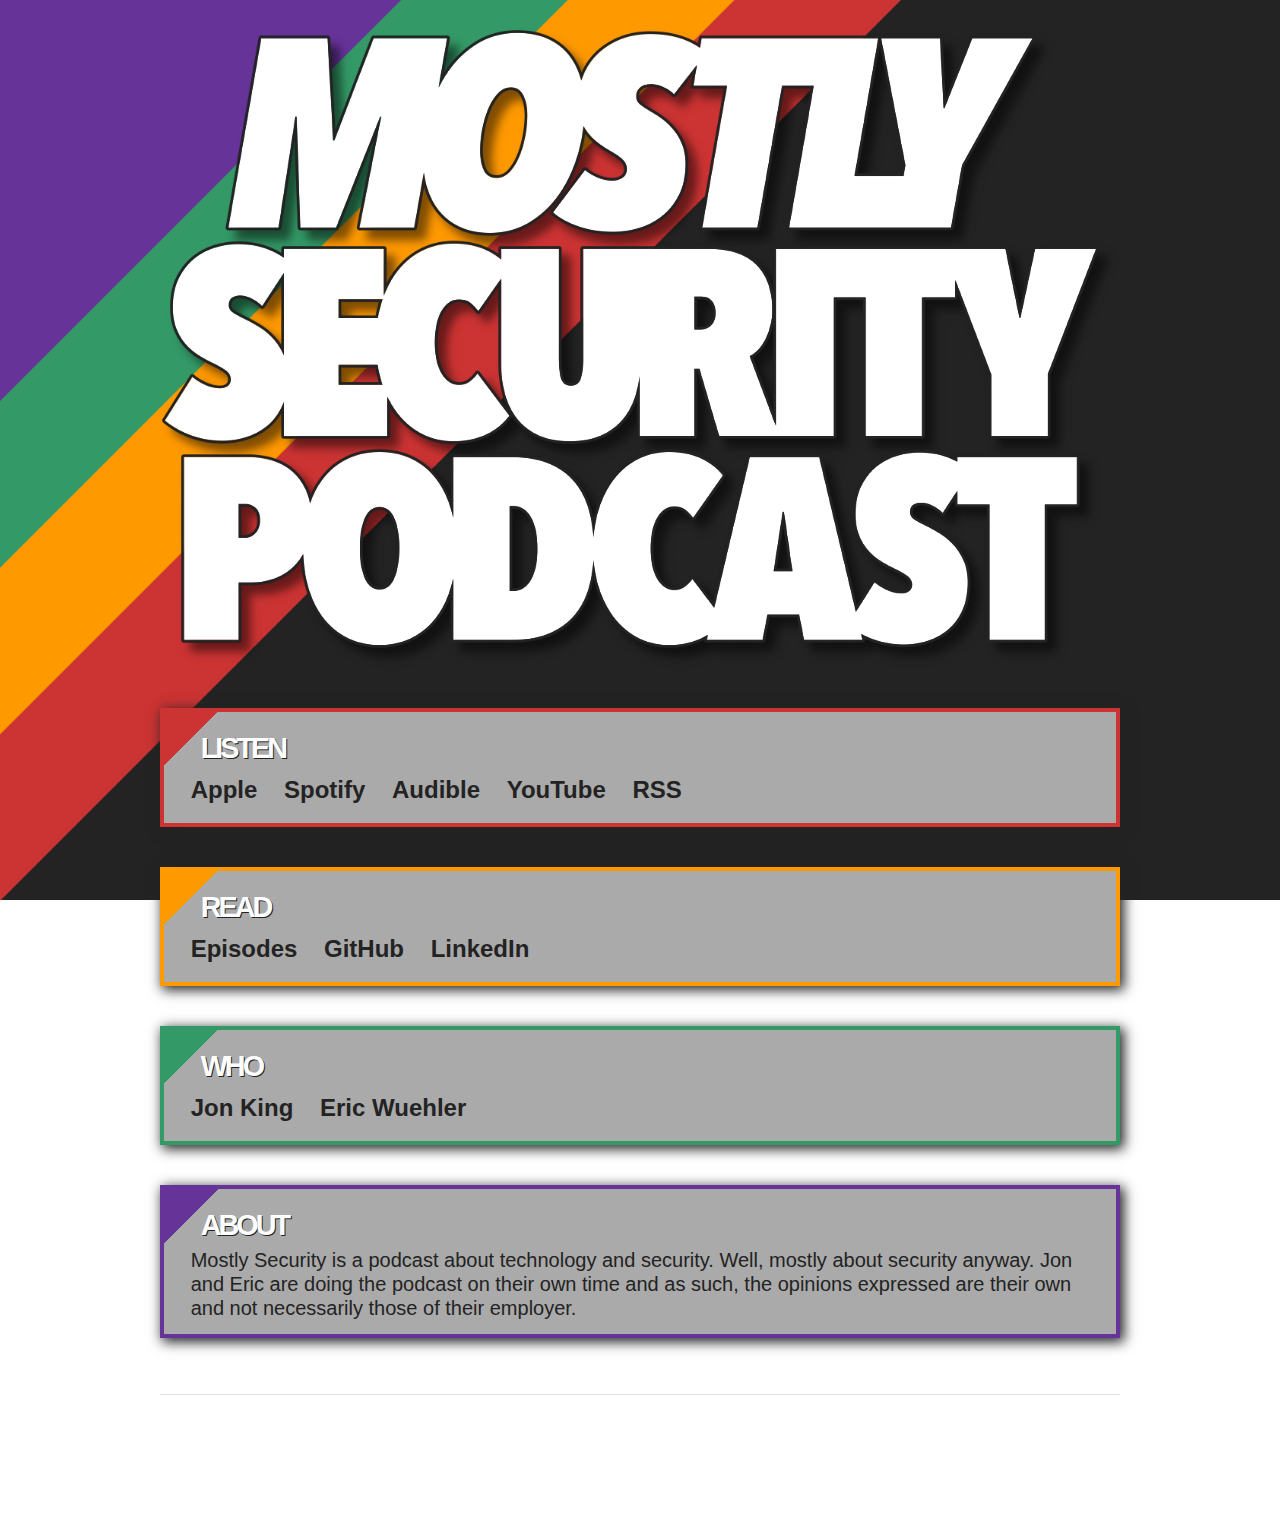
==== index.html @ 25fd8b5b "updated" ====
<!DOCTYPE html>
<html lang="en"
    style="background: url('assets/MostlySecurityBackground-Free.png') no-repeat left center fixed; -webkit-background-size: cover; -moz-background-size: cover; -o-background-size: cover; background-size: cover;">

<head>
    <meta charset="utf-8">
    <title>Mostly Security</title>
    <meta name="description" content="Mostly Security's home on the web">
    <meta name="author" content="Mostly Security">
    <meta name="viewport" content="width=device-width, initial-scale=1">
    <link rel="alternate" type="application/rss+xml" title="Mostly Security"
        href="http://podcast.mostlysecurity.com/rss">
    <link rel="stylesheet" href="normalize.css">
    <link rel="stylesheet" href="skeleton.css">
    <link rel="stylesheet" href="mostlysecurity.css">
    <link rel="apple-touch-icon" sizes="57x57" href="/favicons/apple-icon-57x57.png">
    <link rel="apple-touch-icon" sizes="60x60" href="/favicons/apple-icon-60x60.png">
    <link rel="apple-touch-icon" sizes="72x72" href="/favicons/apple-icon-72x72.png">
    <link rel="apple-touch-icon" sizes="76x76" href="/favicons/apple-icon-76x76.png">
    <link rel="apple-touch-icon" sizes="114x114" href="/favicons/apple-icon-114x114.png">
    <link rel="apple-touch-icon" sizes="120x120" href="/favicons/apple-icon-120x120.png">
    <link rel="apple-touch-icon" sizes="144x144" href="/favicons/apple-icon-144x144.png">
    <link rel="apple-touch-icon" sizes="152x152" href="/favicons/apple-icon-152x152.png">
    <link rel="apple-touch-icon" sizes="180x180" href="/favicons/apple-icon-180x180.png">
    <link rel="icon" type="image/png" sizes="192x192" href="/favicons/android-icon-192x192.png">
    <link rel="icon" type="image/png" sizes="32x32" href="/favicons/favicon-32x32.png">
    <link rel="icon" type="image/png" sizes="96x96" href="/favicons/favicon-96x96.png">
    <link rel="icon" type="image/png" sizes="16x16" href="/favicons/favicon-16x16.png">
    <link rel="manifest" href="/favicons/manifest.json">
    <meta name="msapplication-TileColor" content="#232323">
    <meta name="msapplication-TileImage" content="/favicons/ms-icon-144x144.png">
    <meta name="theme-color" content="#232323">

    <style type="text/css">
        html {
            background-color: #232323;
        }
        body {
            font-weight: 400;
            font-family: "Avenir", Helvetica, Arial, sans-serif;
            color: #fff;
            font-size: x-large;
        }
        strong {
            font-family: "Avenir Next Condensed Bold", "Avenir Next", "Avenir", Helvetica, Arial, sans-serif;
            font-size: larger;
            letter-spacing: -3px;
            text-shadow: 1px 1px 0px #232323;
        }


    </style>

</head>

<body>

    <div class="container" style="margin-top: 20pt;">
        <div class="row header">
            <div class="twelve columns">
                <img src="assets/MostlySecurity-LogoStackedWhite.svg" width=100% height=auto />
            </div>
        </div>
        <div class="row header">
            <div class="twelve columns bgshade red">
                <strong>&nbsp;&nbsp;LISTEN</strong><br />
                <a href="https://itunes.apple.com/us/podcast/mostly-security/id1384694516?ls=1">Apple</a>
                &nbsp;&nbsp;
                <a href="https://open.spotify.com/show/4nVdtnekp2cOa71l9dLTom">Spotify</a>
                &nbsp;&nbsp;
                <a href="https://www.audible.com/pd/Mostly-Security-Podcast/B08JJ4W6J8">Audible</a>
                &nbsp;&nbsp;
                <a href="https://www.youtube.com/@MostlySecurity">YouTube</a>
                &nbsp;&nbsp;
                <a href="http://podcast.mostlysecurity.com/rss">RSS</a>
            </div>
        </div>
        <div class="row header">
            <div class="twelve columns bgshade orange">
                <strong>&nbsp;&nbsp;READ</strong><br />
                <a href="http://podcast.mostlysecurity.com">Episodes</a>
                &nbsp;&nbsp;
                <a href="https://www.github.com/mostlysecurity/">GitHub</a>
                &nbsp;&nbsp;
                <a href="https://www.linkedin.com/company/mostlysecurity">LinkedIn</a>
            </div>
        </div>
        <div class="row header">
            <div class="twelve columns bgshade green">
                <strong>&nbsp;&nbsp;WHO</strong><br />
                <a href="https://www.linkedin.com/in/jonathan-b-king/">Jon King</a>
                &nbsp;&nbsp;
                <a href="https://ericwuehler.com/">Eric Wuehler</a>
            </div>
        </div>
        <div class="row header">
            <div class="twelve columns bgshade purple">
                <strong>&nbsp;&nbsp;ABOUT</strong><br/>
                <div class="about">
                Mostly Security is a podcast about technology and security.
                Well, mostly about security anyway.
                Jon and Eric are doing the podcast on their own time and as such, the opinions
                expressed are their own and not necessarily those of their employer.
                </div>
            </div>
        </div>
        <div class="row header">
            <div class="twelve columns">
                <hr />
            </div>
        </div>
        
        <div class="row header">
            <div class="one column">
                &nbsp;
            </div>
            <div class="ten columns">
                <div style="text-align: center;" class="disclaimer">
                    Copyright &copy; 2018-2025 Mostly Security                </div>
            </div>
            <div class="one column">
                &nbsp;
            </div>
        </div>
        <div class="row header">
            <div class="twelve columns">
                &nbsp;
            </div>
        </div>
    </div>
</body>

</html>
---- skeleton.css ----
/*
* Skeleton V2.0.4
* Copyright 2014, Dave Gamache
* www.getskeleton.com
* Free to use under the MIT license.
* http://www.opensource.org/licenses/mit-license.php
* 12/29/2014
*/


/* Table of contents
––––––––––––––––––––––––––––––––––––––––––––––––––
- Grid
- Base Styles
- Typography
- Links
- Buttons
- Forms
- Lists
- Code
- Tables
- Spacing
- Utilities
- Clearing
- Media Queries
*/


/* Grid
–––––––––––––––––––––––––––––––––––––––––––––––––– */
.container {
  position: relative;
  width: 100%;
  max-width: 960px;
  margin: 0 auto;
  padding: 0 20px;
  box-sizing: border-box; }
.column,
.columns {
  width: 100%;
  float: left;
  box-sizing: border-box; }

/* For devices larger than 400px */
@media (min-width: 400px) {
  .container {
    width: 85%;
    padding: 0; }
}

/* For devices larger than 550px */
@media (min-width: 550px) {
  .container {
    width: 80%; }
  .column,
  .columns {
    margin-left: 4%; }
  .column:first-child,
  .columns:first-child {
    margin-left: 0; }

  .one.column,
  .one.columns                    { width: 4.66666666667%; }
  .two.columns                    { width: 13.3333333333%; }
  .three.columns                  { width: 22%;            }
  .four.columns                   { width: 30.6666666667%; }
  .five.columns                   { width: 39.3333333333%; }
  .six.columns                    { width: 48%;            }
  .seven.columns                  { width: 56.6666666667%; }
  .eight.columns                  { width: 65.3333333333%; }
  .nine.columns                   { width: 74.0%;          }
  .ten.columns                    { width: 82.6666666667%; }
  .eleven.columns                 { width: 91.3333333333%; }
  .twelve.columns                 { width: 100%; margin-left: 0; }

  .one-third.column               { width: 30.6666666667%; }
  .two-thirds.column              { width: 65.3333333333%; }

  .one-half.column                { width: 48%; }

  /* Offsets */
  .offset-by-one.column,
  .offset-by-one.columns          { margin-left: 8.66666666667%; }
  .offset-by-two.column,
  .offset-by-two.columns          { margin-left: 17.3333333333%; }
  .offset-by-three.column,
  .offset-by-three.columns        { margin-left: 26%;            }
  .offset-by-four.column,
  .offset-by-four.columns         { margin-left: 34.6666666667%; }
  .offset-by-five.column,
  .offset-by-five.columns         { margin-left: 43.3333333333%; }
  .offset-by-six.column,
  .offset-by-six.columns          { margin-left: 52%;            }
  .offset-by-seven.column,
  .offset-by-seven.columns        { margin-left: 60.6666666667%; }
  .offset-by-eight.column,
  .offset-by-eight.columns        { margin-left: 69.3333333333%; }
  .offset-by-nine.column,
  .offset-by-nine.columns         { margin-left: 78.0%;          }
  .offset-by-ten.column,
  .offset-by-ten.columns          { margin-left: 86.6666666667%; }
  .offset-by-eleven.column,
  .offset-by-eleven.columns       { margin-left: 95.3333333333%; }

  .offset-by-one-third.column,
  .offset-by-one-third.columns    { margin-left: 34.6666666667%; }
  .offset-by-two-thirds.column,
  .offset-by-two-thirds.columns   { margin-left: 69.3333333333%; }

  .offset-by-one-half.column,
  .offset-by-one-half.columns     { margin-left: 52%; }

}


/* Base Styles
–––––––––––––––––––––––––––––––––––––––––––––––––– */
/* NOTE
html is set to 62.5% so that all the REM measurements throughout Skeleton
are based on 10px sizing. So basically 1.5rem = 15px :) */
html {
  font-size: 62.5%; }
body {
  font-size: 1.5em; /* currently ems cause chrome bug misinterpreting rems on body element */
  line-height: 1.6;
  font-weight: 400;
  font-family: "Raleway", "HelveticaNeue", "Helvetica Neue", Helvetica, Arial, sans-serif;
  color: #222; }


/* Typography
–––––––––––––––––––––––––––––––––––––––––––––––––– */
h1, h2, h3, h4, h5, h6 {
  margin-top: 0;
  margin-bottom: 2rem;
  font-weight: 300; }
h1 { font-size: 4.0rem; line-height: 1.2;  letter-spacing: -.1rem;}
h2 { font-size: 3.6rem; line-height: 1.25; letter-spacing: -.1rem; }
h3 { font-size: 3.0rem; line-height: 1.3;  letter-spacing: -.1rem; }
h4 { font-size: 2.4rem; line-height: 1.35; letter-spacing: -.08rem; }
h5 { font-size: 1.8rem; line-height: 1.5;  letter-spacing: -.05rem; }
h6 { font-size: 1.5rem; line-height: 1.6;  letter-spacing: 0; }

/* Larger than phablet */
@media (min-width: 550px) {
  h1 { font-size: 5.0rem; }
  h2 { font-size: 4.2rem; }
  h3 { font-size: 3.6rem; }
  h4 { font-size: 3.0rem; }
  h5 { font-size: 2.4rem; }
  h6 { font-size: 1.5rem; }
}

p {
  margin-top: 0; }


/* Links
–––––––––––––––––––––––––––––––––––––––––––––––––– */
a {
  color: #1EAEDB; }
a:hover {
  color: #0FA0CE; }


/* Buttons
–––––––––––––––––––––––––––––––––––––––––––––––––– */
.button,
button,
input[type="submit"],
input[type="reset"],
input[type="button"] {
  display: inline-block;
  height: 38px;
  padding: 0 30px;
  color: #555;
  text-align: center;
  font-size: 11px;
  font-weight: 600;
  line-height: 38px;
  letter-spacing: .1rem;
  text-transform: uppercase;
  text-decoration: none;
  white-space: nowrap;
  background-color: transparent;
  border-radius: 4px;
  border: 1px solid #bbb;
  cursor: pointer;
  box-sizing: border-box; }
.button:hover,
button:hover,
input[type="submit"]:hover,
input[type="reset"]:hover,
input[type="button"]:hover,
.button:focus,
button:focus,
input[type="submit"]:focus,
input[type="reset"]:focus,
input[type="button"]:focus {
  color: #333;
  border-color: #888;
  outline: 0; }
.button.button-primary,
button.button-primary,
input[type="submit"].button-primary,
input[type="reset"].button-primary,
input[type="button"].button-primary {
  color: #FFF;
  background-color: #33C3F0;
  border-color: #33C3F0; }
.button.button-primary:hover,
button.button-primary:hover,
input[type="submit"].button-primary:hover,
input[type="reset"].button-primary:hover,
input[type="button"].button-primary:hover,
.button.button-primary:focus,
button.button-primary:focus,
input[type="submit"].button-primary:focus,
input[type="reset"].button-primary:focus,
input[type="button"].button-primary:focus {
  color: #FFF;
  background-color: #1EAEDB;
  border-color: #1EAEDB; }


/* Forms
–––––––––––––––––––––––––––––––––––––––––––––––––– */
input[type="email"],
input[type="number"],
input[type="search"],
input[type="text"],
input[type="tel"],
input[type="url"],
input[type="password"],
textarea,
select {
  height: 38px;
  padding: 6px 10px; /* The 6px vertically centers text on FF, ignored by Webkit */
  background-color: #fff;
  border: 1px solid #D1D1D1;
  border-radius: 4px;
  box-shadow: none;
  box-sizing: border-box; }
/* Removes awkward default styles on some inputs for iOS */
input[type="email"],
input[type="number"],
input[type="search"],
input[type="text"],
input[type="tel"],
input[type="url"],
input[type="password"],
textarea {
  -webkit-appearance: none;
     -moz-appearance: none;
          appearance: none; }
textarea {
  min-height: 65px;
  padding-top: 6px;
  padding-bottom: 6px; }
input[type="email"]:focus,
input[type="number"]:focus,
input[type="search"]:focus,
input[type="text"]:focus,
input[type="tel"]:focus,
input[type="url"]:focus,
input[type="password"]:focus,
textarea:focus,
select:focus {
  border: 1px solid #33C3F0;
  outline: 0; }
label,
legend {
  display: block;
  margin-bottom: .5rem;
  font-weight: 600; }
fieldset {
  padding: 0;
  border-width: 0; }
input[type="checkbox"],
input[type="radio"] {
  display: inline; }
label > .label-body {
  display: inline-block;
  margin-left: .5rem;
  font-weight: normal; }


/* Lists
–––––––––––––––––––––––––––––––––––––––––––––––––– */
ul {
  list-style: circle inside; }
ol {
  list-style: decimal inside; }
ol, ul {
  padding-left: 0;
  margin-top: 0; }
ul ul,
ul ol,
ol ol,
ol ul {
  margin: 1.5rem 0 1.5rem 3rem;
  font-size: 90%; }
li {
  margin-bottom: 1rem; }


/* Code
–––––––––––––––––––––––––––––––––––––––––––––––––– */
code {
  padding: .2rem .5rem;
  margin: 0 .2rem;
  font-size: 90%;
  white-space: nowrap;
  background: #F1F1F1;
  border: 1px solid #E1E1E1;
  border-radius: 4px; }
pre > code {
  display: block;
  padding: 1rem 1.5rem;
  white-space: pre; }


/* Tables
–––––––––––––––––––––––––––––––––––––––––––––––––– */
th,
td {
  padding: 12px 15px;
  text-align: left;
  border-bottom: 1px solid #E1E1E1; }
th:first-child,
td:first-child {
  padding-left: 0; }
th:last-child,
td:last-child {
  padding-right: 0; }


/* Spacing
–––––––––––––––––––––––––––––––––––––––––––––––––– */
button,
.button {
  margin-bottom: 1rem; }
input,
textarea,
select,
fieldset {
  margin-bottom: 1.5rem; }
pre,
blockquote,
dl,
figure,
table,
p,
ul,
ol,
form {
  margin-bottom: 2.5rem; }


/* Utilities
–––––––––––––––––––––––––––––––––––––––––––––––––– */
.u-full-width {
  width: 100%;
  box-sizing: border-box; }
.u-max-full-width {
  max-width: 100%;
  box-sizing: border-box; }
.u-pull-right {
  float: right; }
.u-pull-left {
  float: left; }


/* Misc
–––––––––––––––––––––––––––––––––––––––––––––––––– */
hr {
  margin-top: 3rem;
  margin-bottom: 3.5rem;
  border-width: 0;
  border-top: 1px solid #E1E1E1; }


/* Clearing
–––––––––––––––––––––––––––––––––––––––––––––––––– */

/* Self Clearing Goodness */
.container:after,
.row:after,
.u-cf {
  content: "";
  display: table;
  clear: both; }


/* Media Queries
–––––––––––––––––––––––––––––––––––––––––––––––––– */
/*
Note: The best way to structure the use of media queries is to create the queries
near the relevant code. For example, if you wanted to change the styles for buttons
on small devices, paste the mobile query code up in the buttons section and style it
there.
*/


/* Larger than mobile */
@media (min-width: 400px) {}

/* Larger than phablet (also point when grid becomes active) */
@media (min-width: 550px) {}

/* Larger than tablet */
@media (min-width: 750px) {}

/* Larger than desktop */
@media (min-width: 1000px) {}

/* Larger than Desktop HD */
@media (min-width: 1200px) {}
---- mostlysecurity.css ----
.header {
    margin-top: 10pt;
}

.project {
    margin-left: 18pt;
    margin-right: 18pt;
    display: none;
    background-color: #232323;
    border-radius: 10px;
    padding-left: 14px;
    padding-right: 14px;
    padding-top: 8px;
    padding-bottom: 8px;
}

.disclaimer {
    font-size: small;
    color: #FFFFFF;
}

.about {
    color: #232323;
    font-size: smaller;
    line-height: 1.2;
}

a {
    color: #232323;
    font-weight: bold;
    text-decoration: none;
}

a:hover {
    color: #ffffff;
}


.purple a {
    color: #232323;
}

.purple a:hover {
    color: #663399;
}

.green a {
    color: #232323;
}

.green a:hover {
    color: #006633;
}

.orange a {
    color: #232323;
}

.orange a:hover {
    color: #FF9900;
}

.red a {
    color: #232323; 
}

.red a:hover {
    color: #990000; 
}


.bgbox {
    border: 1px #ffffff solid;
}

.bgshade {
    padding: 10pt 10pt 10pt 20pt; 
    margin: 10pt;
    background-color: #AAAAAA;
    /* box-shadow: 0px 0px 1px 0px #232323; */
    box-shadow: 3px 3px 12px 1px #232323;
}

.bgshade.purple {
    border: 3pt #663399 solid;
    /* background: linear-gradient(135deg, #888888 0%, #888888 95%, #663399 95%, #663399 100%) */
    background: linear-gradient(135deg, #663399 0%, #663399 5%, #AAAAAA 5%, #AAAAAA 100%);
}

.bgshade.green {
    border: 3pt #339966 solid;
    background: linear-gradient(135deg, #339966 0%, #339966 5%, #AAAAAA 5%, #AAAAAA 100%);
}

.bgshade.orange {
    border: 3pt #FF9900 solid;
    background: linear-gradient(135deg, #FF9900 0%, #FF9900 5%, #AAAAAA 5%, #AAAAAA 100%);
}

.bgshade.red {
    border: 3pt #CC3333 solid;
    background: linear-gradient(135deg, #CC3333 0%, #CC3333 5%, #AAAAAA 5%, #AAAAAA 100%);
}
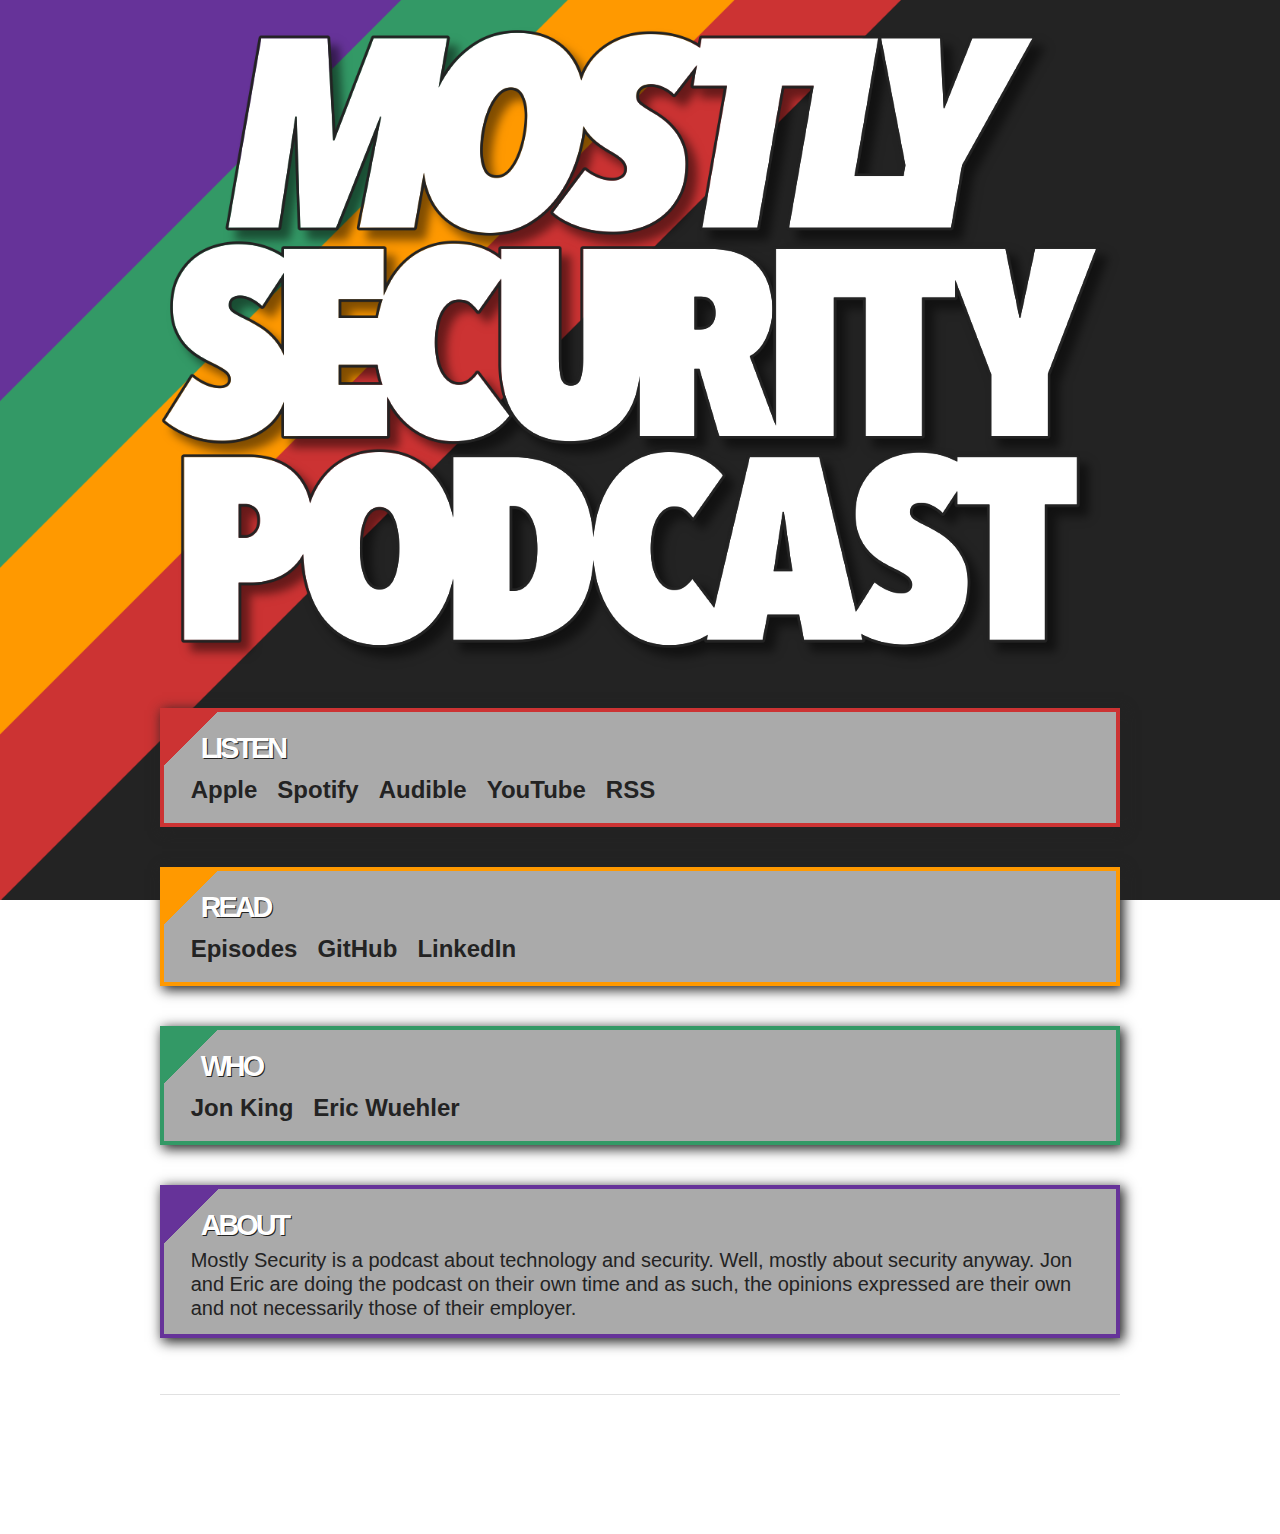
==== commit 980add4a: "fixed spacing" ====
--- a/index.html
+++ b/index.html
@@ -1,6 +1,6 @@
 <!DOCTYPE html>
 <html lang="en"
-    style="background: url('assets/MostlySecurityBackground-Free.png') no-repeat left center fixed; -webkit-background-size: cover; -moz-background-size: cover; -o-background-size: cover; background-size: cover;">
+    style="background: url('assets/MostlySecurity-WideFree.png') no-repeat left center fixed; -webkit-background-size: cover; -moz-background-size: cover; -o-background-size: cover; background-size: cover;">
 
 <head>
     <meta charset="utf-8">
@@ -13,22 +13,9 @@
     <link rel="stylesheet" href="normalize.css">
     <link rel="stylesheet" href="skeleton.css">
     <link rel="stylesheet" href="mostlysecurity.css">
-    <link rel="apple-touch-icon" sizes="57x57" href="/favicons/apple-icon-57x57.png">
-    <link rel="apple-touch-icon" sizes="60x60" href="/favicons/apple-icon-60x60.png">
-    <link rel="apple-touch-icon" sizes="72x72" href="/favicons/apple-icon-72x72.png">
-    <link rel="apple-touch-icon" sizes="76x76" href="/favicons/apple-icon-76x76.png">
-    <link rel="apple-touch-icon" sizes="114x114" href="/favicons/apple-icon-114x114.png">
-    <link rel="apple-touch-icon" sizes="120x120" href="/favicons/apple-icon-120x120.png">
-    <link rel="apple-touch-icon" sizes="144x144" href="/favicons/apple-icon-144x144.png">
-    <link rel="apple-touch-icon" sizes="152x152" href="/favicons/apple-icon-152x152.png">
-    <link rel="apple-touch-icon" sizes="180x180" href="/favicons/apple-icon-180x180.png">
-    <link rel="icon" type="image/png" sizes="192x192" href="/favicons/android-icon-192x192.png">
-    <link rel="icon" type="image/png" sizes="32x32" href="/favicons/favicon-32x32.png">
-    <link rel="icon" type="image/png" sizes="96x96" href="/favicons/favicon-96x96.png">
-    <link rel="icon" type="image/png" sizes="16x16" href="/favicons/favicon-16x16.png">
-    <link rel="manifest" href="/favicons/manifest.json">
-    <meta name="msapplication-TileColor" content="#232323">
-    <meta name="msapplication-TileImage" content="/favicons/ms-icon-144x144.png">
+    <link rel="icon" sizes="32x32" href="/favicons/favicon-32x32.png">
+    <link rel="icon" type="image/svg+xml" href="/favicons/MostlySecurity-Logo.svg">
+    <link rel="apple-touch-icon" href="/favicons/apple-touch-icon.png">
     <meta name="theme-color" content="#232323">
 
     <style type="text/css">
@@ -65,13 +52,13 @@
             <div class="twelve columns bgshade red">
                 <strong>&nbsp;&nbsp;LISTEN</strong><br />
                 <a href="https://itunes.apple.com/us/podcast/mostly-security/id1384694516?ls=1">Apple</a>
-                &nbsp;&nbsp;
+                &nbsp;
                 <a href="https://open.spotify.com/show/4nVdtnekp2cOa71l9dLTom">Spotify</a>
-                &nbsp;&nbsp;
+                &nbsp;
                 <a href="https://www.audible.com/pd/Mostly-Security-Podcast/B08JJ4W6J8">Audible</a>
-                &nbsp;&nbsp;
+                &nbsp;
                 <a href="https://www.youtube.com/@MostlySecurity">YouTube</a>
-                &nbsp;&nbsp;
+                &nbsp;
                 <a href="http://podcast.mostlysecurity.com/rss">RSS</a>
             </div>
         </div>
@@ -79,18 +66,18 @@
             <div class="twelve columns bgshade orange">
                 <strong>&nbsp;&nbsp;READ</strong><br />
                 <a href="http://podcast.mostlysecurity.com">Episodes</a>
-                &nbsp;&nbsp;
+                &nbsp;
                 <a href="https://www.github.com/mostlysecurity/">GitHub</a>
-                &nbsp;&nbsp;
+                &nbsp;
                 <a href="https://www.linkedin.com/company/mostlysecurity">LinkedIn</a>
             </div>
         </div>
         <div class="row header">
             <div class="twelve columns bgshade green">
                 <strong>&nbsp;&nbsp;WHO</strong><br />
-                <a href="https://www.linkedin.com/in/jonathan-b-king/">Jon King</a>
-                &nbsp;&nbsp;
-                <a href="https://ericwuehler.com/">Eric Wuehler</a>
+                <a href="https://www.linkedin.com/in/jonathan-b-king/">Jon&nbsp;King</a>
+                &nbsp;
+                <a href="https://ericwuehler.com/">Eric&nbsp;Wuehler</a>
             </div>
         </div>
         <div class="row header">
